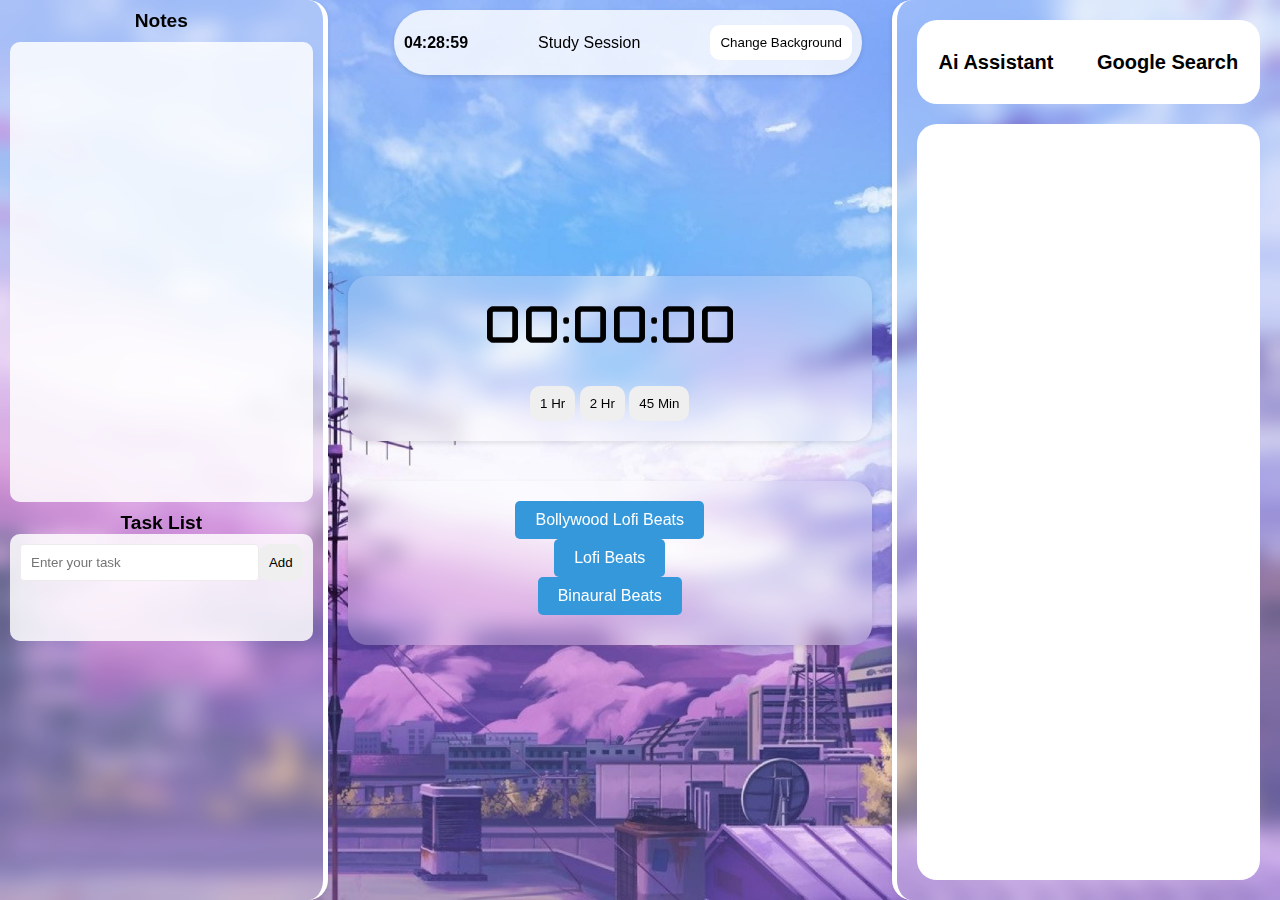
==== secpage.html @ 1f7c900c "Change Position Of Navbar and Set Time on Pomodoro to 0" ====
<!DOCTYPE html>
<html lang="en">

<head>
  <meta charset="UTF-8">
  <meta name="viewport" content="width=device-width, initial-scale=1.0">
  <title>Study Session Website</title>
  <link rel="stylesheet" href="./css/style.css">
</head>

<body>
  <div id="floatingNavbar">
    <div id="timeAndDate"></div>
    <p>Study Session</p>
    <button id="changeBackgroundBtn" onclick="changeBackgroundImage()">Change Background</button>
  </div>
  <div id="left">
    <div id="leftHeading">
      <div>Notes</div>
    </div>
    <div id="notes" contenteditable="true">
      <!-- User's notes go here -->
    </div>
    <div id="leftHeading">
      <div>Task List</div>
      <div class="container">
        <div class="input-container">
          <input type="text" id="taskInput" placeholder="Enter your task">
          <button onclick="addTask()">Add</button>
        </div>
        <ul id="taskList"></ul>
      </div>
    </div>
    <!-- User's task list goes here -->
  </div>
  <div id="middle">
    <div id="pomodoro">
      <div id="clock" class="flip-clock">00:00:00</div>
      <div id="buttons">
        <button onclick="startTimer(60*60)">1 Hr</button>
        <button onclick="startTimer(2*60*60)">2 Hr</button>
        <button onclick="startTimer(45*60)">45 Min</button>
      </div>
    </div>
    <div id="audioSection">
      <button class="audioButton" onclick="playAudio('audio1.mp3')">Bollywood Lofi Beats</button>
      <button class="audioButton" onclick="playAudio('audio2.mp3')">Lofi Beats</button>
      <button class="audioButton" onclick="playAudio('audio3.mp3')">Binaural Beats</button>
      <div id="audioInfo"></div>
    </div>
  </div>
  <div id="right">
    <div id="tabs">
      <div id="chatTab" onclick="showIframe('chatgpt')">Ai Assistant</div>
      <div id="searchTab" onclick="showIframe('google')">Google Search</div>
    </div>
    <div id="iframeContainer">
      <iframe id="chatgpt" src="https://www.blackbox.ai/"></iframe>
      <iframe id="google" src="https://www.google.com/search?igu=1"></iframe>
    </div>
  </div>
  <script src="js/index.js"></script>
</body>

</html>
---- css/style.css ----
@import url('https://fonts.googleapis.com/css2?family=Electrolize&family=Open+Sans&display=swap');

body {
  margin: 0;
  padding: 0;
  font-family: 'Arial', sans-serif;
  display: flex;
  height: 100vh;
  background-size: cover;
  background-position: center;
  background-repeat: no-repeat;
  background-image: url('images/wall1.jpg');
  /* Initial background image */
  transition: background-image 0.5s ease-in-out;
}

#floatingNavbar {
  position: fixed;
  /* Centering and covering 50% width */
  left: 30%;
  width: 35%;
  height: 5%;
  background-color: rgba(255, 255, 255, 0.8);
  padding: 10px;
  margin: 10px;
  box-shadow: 0 2px 5px rgba(0, 0, 0, 0.1);
  z-index: 1000;
  display: flex;
  justify-content: space-between;
  align-items: center;
  border-top-right-radius: 50px;
  border-top-left-radius: 50px;
  border-bottom-right-radius: 50px;
  border-bottom-left-radius: 50px;
}


#leftHeading {
  font-size: 1.2em;
  font-weight: bold;
  margin-bottom: 10px;
  text-align: center;
}

#notes {
  height: 50%;
  padding: 10px;
  margin-bottom: 10px;
  overflow-y: auto;
  background-color: rgba(255, 255, 255, 0.8);
  backdrop-filter: blur(10px);
  border-radius: 10px;
  overflow: hidden;
}

.container {
  padding: 10px;
  margin-bottom: 10px;
  overflow-y: auto;
  background-color: rgba(255, 255, 255, 0.8);
  backdrop-filter: blur(10px);
  border-radius: 10px;
}

#taskList {
  height: max-content;
  padding: 10px;
  margin-bottom: 10px;
  overflow-y: auto;
  border-radius: 10px;
}


.flip-clock {
  display: inline-block;
  font-size: 2em;
  margin-bottom: 10px;
}

.flip-clock__piece {
  display: inline-block;
}

.flip-clock__card {
  display: inline-block;
  position: relative;
  width: 1.5em;
  height: 2em;
  margin: 0 0.1em;
  perspective: 5em;
}

.flip-clock__card__top,
.flip-clock__card__bottom,
.flip-clock__card__back,
.flip-clock__card__back__bottom {
  display: block;
  position: absolute;
  width: 100%;
  height: 100%;
  border-radius: 0.2em;
  box-shadow: 0 0.1em 0.3em rgba(0, 0, 0, 0.2);
  box-sizing: border-box;
}

.flip-clock__card__top,
.flip-clock__card__back__bottom {
  left: 0;
  top: 0;
  background-color: #fff;
  z-index: 1;
}

.flip-clock__card__top {
  z-index: 2;
  transform-origin: 50% 100%;
  transform: rotateX(180deg);
}

.flip-clock__card__bottom,
.flip-clock__card__back {
  left: 0;
  top: 0;
  background-color: #f1f1f1;
  transform-origin: 50% 0%;
}

.flip-clock__card__bottom {
  transform: rotateX(0deg);
}

.flip-clock__card__back {
  transform: rotateX(-180deg);
}

#buttons {
  text-align: center;
  margin-top: 20px;
}

#button {
  padding: 10px;
  font-size: 1em;
  margin: 0 10px;
  cursor: pointer;
}

.audioButton
{
  font-size: 16px;
  padding: 10px 20px;
  background-color: #3498db;
  color: #fff;
  border: none;
  cursor: pointer;
  outline: none;
  border-radius: 5px;
  transition: transform 0.2s ease-in-out;
}

.audioButton:hover {
  transform: scale(1.1);
  background-color: darkblue;
  opacity:1;
  color: #000;
  
}

.audioButton:active {
  transform: scale(0.9);
}
/* 
.audioButton {
  display: flex;
  justify-content: space-evenly;
  align-items: center;
  padding: 10px;
  font-size: 1em;
  margin: 0 10px;
  cursor: pointer;
}
.audioButton:hover{
  transform: scale(20px);
} */

#audioInfo {
  margin-top: 10px;
}

#right {
  width: 30%;
  display: flex;
  flex-direction: column;
}

#tabs {
  height: 10%;
  background-color: #f1f1f1;
  display: flex;
  justify-content: space-around;
  align-items: center;
}

#iframeContainer {
  height: 90%;
}

iframe {
  width: 100%;
  height: 100%;
  border: none;
  display: none;
}

iframe#chatgpt {
  display: block;
}

@keyframes scale {
  0% {
    transform: scale(1);
  }

  100% {
    transform: scale(1.1);
  }
}

#timeAndDate {
  color: #000;
  font-weight: bold;
}

#changeBackgroundBtn {
  padding: 10px;
  background-color: #fff;
  border: none;
  cursor: pointer;
}

/* Frosted Background */
#left {
  width: 25%;
  margin-right: 20px;
  display: flex;
  flex-direction: column;
  background-color: rgba(255, 255, 255, 0.2);
  backdrop-filter: blur(10px);
  /* Frosted glass effect */
  padding: 10px;
  box-shadow: 0 2px 5px rgba(0, 0, 0, 0.1);
  border-right: 5px solid #ffffff;
  border-top-right-radius: 20px;
  border-bottom-right-radius: 20px;
}

#middle {
  width: 40%;
  display: flex;
  flex-direction: column;
  justify-content: center;
  align-items: center;
  padding: 20px;
}

#right {
  width: 30%;
  display: flex;
  margin-left: 20px;
  flex-direction: column;
  background-color: rgba(255, 255, 255, 0.2);
  backdrop-filter: blur(10px);
  /* Frosted glass effect */
  padding: 10px;
  box-shadow: 0 2px 5px rgba(0, 0, 0, 0.1);
  border-left: 5px solid #ffffff;
  border-top-left-radius: 20px;
  border-bottom-left-radius: 20px;
}

#pomodoro {
  width: 100%;
  display: flex;
  flex-direction: column;
  justify-content: center;
  align-items: center;
  padding: 20px;
  margin: 20px;
  background-color: rgba(255, 255, 255, 0.2);
  backdrop-filter: blur(10px);
  box-shadow: 0 2px 5px rgba(0, 0, 0, 0.1);
  border-radius: 20px;
}

#clock {
  font-family: 'Electrolize', sans-serif;
  font-size: 50px;
  font-weight: 800;
}

#audioSection {
  width: 100%;
  bottom: 0;
  position: relative;
  display: flex;
  flex-direction: column;
  justify-content: center;
  align-items: center;
  background-color: rgba(255, 255, 255, 0.2);
  backdrop-filter: blur(10px);
  /* Frosted glass effect */
  margin-top: 20px;
  padding: 20px;
  box-shadow: 0 2px 5px rgba(0, 0, 0, 0.1);
  border-radius: 20px;
}

#tabs {
  border-radius: 20px;
  margin: 10px;
  background-color: white;
  font-size: 20px;
  font-weight: 700;
  font-family: 'Gill Sans', 'Gill Sans MT', Calibri, 'Trebuchet MS', sans-serif;
}

#iframeContainer {
  border-radius: 20px;
  margin: 10px;
  background-color: white;
}

#chatgpt,
#google {
  border-radius: 20px;
}

/* Testing UI  */

.input-container {
  display: flex;
  margin-bottom: 20px;
}

input {
  flex: auto;
  padding: 10px;
  border: 1px solid #edebeb;
  border-radius: 4px;
}

button {
  padding: 10px;
  /* background-color: #4caf50;  */
  /* color: #fff;  */
  border: none;
  border-radius: 10px;
  cursor: pointer;
}

button:hover {
  background-color: #b54667;
}

ul {
  list-style-type: none;
  padding: 0;
}

li {
  display: flex;
  align-items: center;
  margin-bottom: 10px;
  padding: 5%;
  background-color: white;
  border: 1px solid #edebeb;
  border-radius: 10px;
}

.checkbox {
  margin-right: 10px;
}
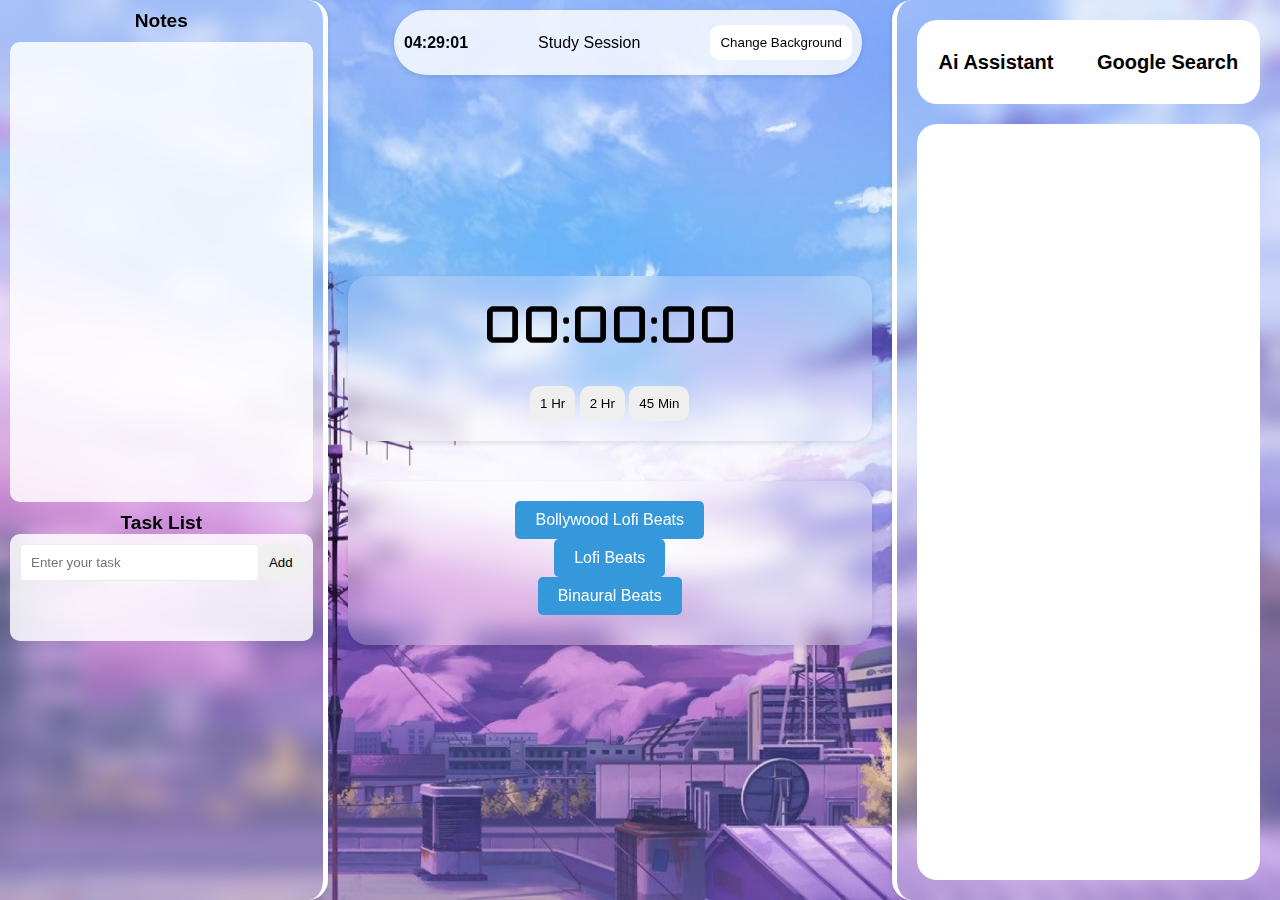
==== commit 845357e5: "added music" ====
--- a/secpage.html
+++ b/secpage.html
@@ -43,8 +43,8 @@
       </div>
     </div>
     <div id="audioSection">
-      <button class="audioButton" onclick="playAudio('audio1.mp3')">Bollywood Lofi Beats</button>
-      <button class="audioButton" onclick="playAudio('audio2.mp3')">Lofi Beats</button>
+      <button class="audioButton" onclick="playAudio('music/BinauralBeat.mp3')">Bollywood Lofi Beats</button>
+      <button class="audioButton" onclick="playAudio('music/Bollywood_lofi.mp3')">Lofi Beats</button>
       <button class="audioButton" onclick="playAudio('audio3.mp3')">Binaural Beats</button>
       <div id="audioInfo"></div>
     </div>
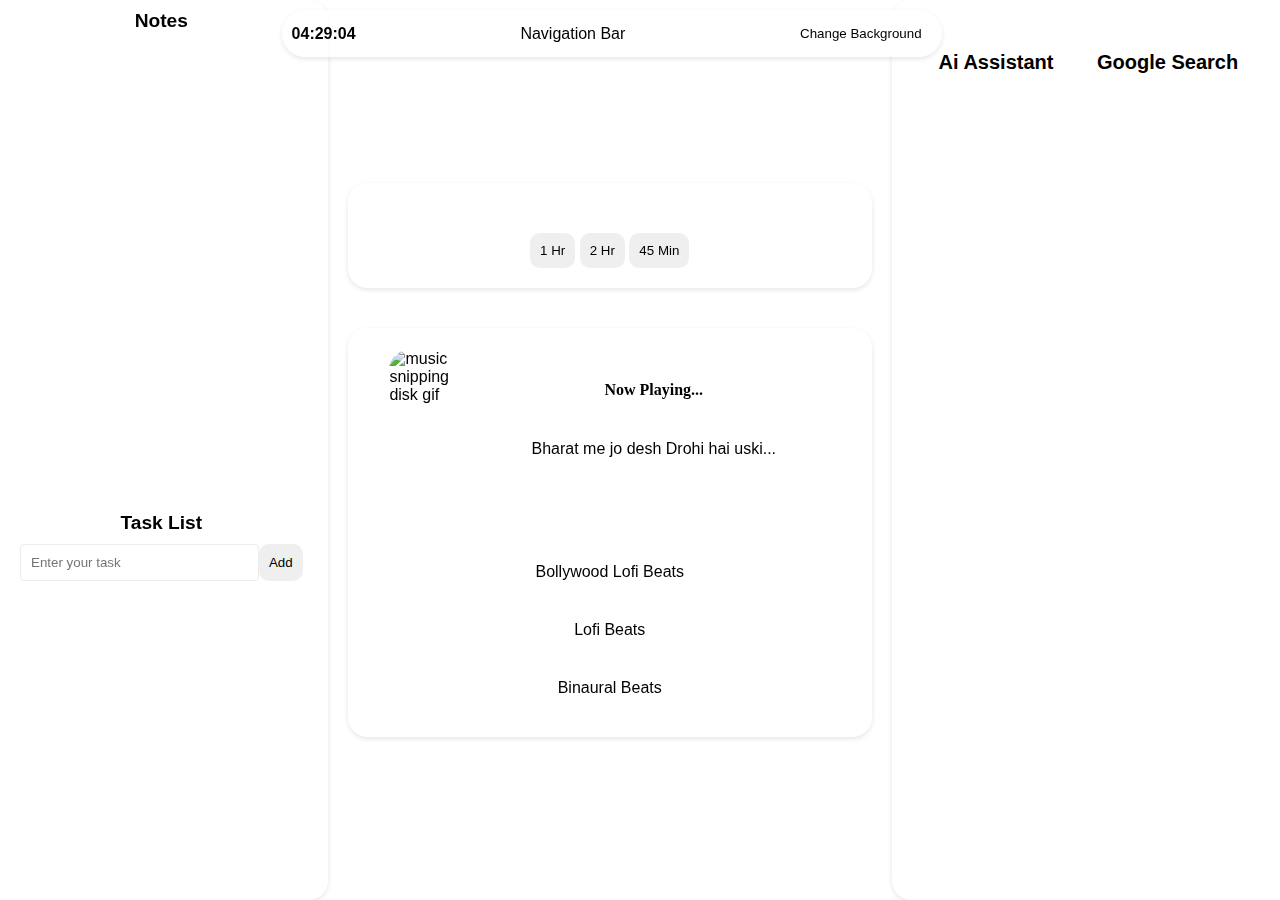
==== commit 652b72f2: "Harshit: Music PLayer" ====
--- a/secpage.html
+++ b/secpage.html
@@ -1,65 +1,110 @@
-<!DOCTYPE html>
+<!doctype html>
 <html lang="en">
+  <head>
+    <meta charset="UTF-8" />
+    <meta name="viewport" content="width=device-width, initial-scale=1.0" />
+    <title>Study Session Website</title>
+    <link rel="stylesheet" href="./css/style.css" />
+  </head>
 
-<head>
-  <meta charset="UTF-8">
-  <meta name="viewport" content="width=device-width, initial-scale=1.0">
-  <title>Study Session Website</title>
-  <link rel="stylesheet" href="./css/style.css">
-</head>
-
-<body>
-  <div id="floatingNavbar">
-    <div id="timeAndDate"></div>
-    <p>Study Session</p>
-    <button id="changeBackgroundBtn" onclick="changeBackgroundImage()">Change Background</button>
-  </div>
-  <div id="left">
-    <div id="leftHeading">
-      <div>Notes</div>
+  <!-- font awesome icons -->
+  <link
+    rel="stylesheet"
+    href="https://cdnjs.cloudflare.com/ajax/libs/font-awesome/6.4.2/css/all.min.css"
+    integrity="sha512-z3gLpd7yknf1YoNbCzqRKc4qyor8gaKU1qmn+CShxbuBusANI9QpRohGBreCFkKxLhei6S9CQXFEbbKuqLg0DA=="
+    crossorigin="anonymous"
+    referrerpolicy="no-referrer"
+  />
+  <body>
+    <div id="floatingNavbar">
+      <div id="timeAndDate"></div>
+      <p>Navigation Bar</p>
+      <button id="changeBackgroundBtn" onclick="changeBackgroundImage()">
+        Change Background
+      </button>
     </div>
-    <div id="notes" contenteditable="true">
-      <!-- User's notes go here -->
+    <div id="left">
+      <div id="leftHeading">
+        <div>Notes</div>
+      </div>
+      <div id="notes" contenteditable="true">
+        <!-- User's notes go here -->
+      </div>
+      <div id="leftHeading">
+        <div>Task List</div>
+        <div class="container">
+          <div class="input-container">
+            <input type="text" id="taskInput" placeholder="Enter your task" />
+            <button onclick="addTask()">Add</button>
+          </div>
+          <ul id="taskList"></ul>
+        </div>
+      </div>
+      <!-- User's task list goes here -->
     </div>
-    <div id="leftHeading">
-      <div>Task List</div>
-      <div class="container">
-        <div class="input-container">
-          <input type="text" id="taskInput" placeholder="Enter your task">
-          <button onclick="addTask()">Add</button>
+    <div id="middle">
+      <div id="pomodoro">
+        <div id="clock" class="flip-clock active"></div>
+        <div id="buttons">
+          <button onclick="startTimer(60*60)">1 Hr</button>
+          <button onclick="startTimer(2*60*60)">2 Hr</button>
+          <button onclick="startTimer(45*60)">45 Min</button>
+          <button
+            id="pomodoroButton"
+            class="pomodoroPause"
+            onclick="pausePomodoro()"
+            style="
+              padding: 10px 100px 10px 100px;
+              margin: 10px 0px;
+              transition: all ease-in-out 0.2s;
+            "
+          >
+            <i id="pauseIcon" class="fa fa-pause"></i>
+          </button>
         </div>
-        <ul id="taskList"></ul>
+      </div>
+      <div id="audioSection">
+        <div class="nowPlayingSection">
+          <img
+            src="https://media.tenor.com/bUDsN9jYARQAAAAC/disc-music.gif"
+            alt="music snipping disk gif"
+          />
+          <div class="musicPlayer">
+            <div class="musicPlayerHeader">
+              <h4>Now Playing...</h4>
+              <p>Bharat me jo desh Drohi hai uski...</p>
+            </div>
+            <div class="musicPlayerNav">
+              <i class="fa-solid fa-angle-left"></i>
+              <i class="fa-solid fa-pause"></i>
+              <i class="fa-solid fa-angle-right"></i>
+            </div>
+          </div>
+        </div>
+        <div class="audioButtonContainer">
+          <button class="audioButton" onclick="playAudio('audio1.mp3')">
+            Bollywood Lofi Beats
+          </button>
+          <button class="audioButton" onclick="playAudio('audio2.mp3')">
+            Lofi Beats
+          </button>
+          <button class="audioButton" onclick="playAudio('audio3.mp3')">
+            Binaural Beats
+          </button>
+        </div>
       </div>
     </div>
-    <!-- User's task list goes here -->
-  </div>
-  <div id="middle">
-    <div id="pomodoro">
-      <div id="clock" class="flip-clock">00:00:00</div>
-      <div id="buttons">
-        <button onclick="startTimer(60*60)">1 Hr</button>
-        <button onclick="startTimer(2*60*60)">2 Hr</button>
-        <button onclick="startTimer(45*60)">45 Min</button>
+    <div id="right">
+      <div id="tabs">
+        <div id="chatTab" onclick="showIframe('chatgpt')">Ai Assistant</div>
+        <div id="searchTab" onclick="showIframe('google')">Google Search</div>
+      </div>
+      <div id="iframeContainer">
+        <iframe id="chatgpt" src="https://www.blackbox.ai/"></iframe>
+        <iframe id="google" src="https://www.google.com/search?igu=1"></iframe>
       </div>
     </div>
-    <div id="audioSection">
-      <button class="audioButton" onclick="playAudio('music/BinauralBeat.mp3')">Bollywood Lofi Beats</button>
-      <button class="audioButton" onclick="playAudio('music/Bollywood_lofi.mp3')">Lofi Beats</button>
-      <button class="audioButton" onclick="playAudio('audio3.mp3')">Binaural Beats</button>
-      <div id="audioInfo"></div>
-    </div>
-  </div>
-  <div id="right">
-    <div id="tabs">
-      <div id="chatTab" onclick="showIframe('chatgpt')">Ai Assistant</div>
-      <div id="searchTab" onclick="showIframe('google')">Google Search</div>
-    </div>
-    <div id="iframeContainer">
-      <iframe id="chatgpt" src="https://www.blackbox.ai/"></iframe>
-      <iframe id="google" src="https://www.google.com/search?igu=1"></iframe>
-    </div>
-  </div>
-  <script src="js/index.js"></script>
-</body>
+    <script src="js/index.js"></script>
+  </body>
+</html>
 
-</html>--- a/css/style.css
+++ b/css/style.css
@@ -1,28 +1,28 @@
-@import url('https://fonts.googleapis.com/css2?family=Electrolize&family=Open+Sans&display=swap');
+@import url("https://fonts.googleapis.com/css2?family=Electrolize&family=Open+Sans&display=swap");
 
 body {
   margin: 0;
   padding: 0;
-  font-family: 'Arial', sans-serif;
+  font-family: "Arial", sans-serif;
   display: flex;
   height: 100vh;
   background-size: cover;
   background-position: center;
   background-repeat: no-repeat;
-  background-image: url('images/wall1.jpg');
+  background-image: url("images/wall1.jpg");
   /* Initial background image */
   transition: background-image 0.5s ease-in-out;
 }
 
 #floatingNavbar {
   position: fixed;
+  top: 10px;
+  left: 22%;
   /* Centering and covering 50% width */
-  left: 30%;
-  width: 35%;
-  height: 5%;
+  width: 50%;
+  height: 3%;
   background-color: rgba(255, 255, 255, 0.8);
   padding: 10px;
-  margin: 10px;
   box-shadow: 0 2px 5px rgba(0, 0, 0, 0.1);
   z-index: 1000;
   display: flex;
@@ -34,7 +34,6 @@
   border-bottom-left-radius: 50px;
 }
 
-
 #leftHeading {
   font-size: 1.2em;
   font-weight: bold;
@@ -69,7 +68,6 @@
   overflow-y: auto;
   border-radius: 10px;
 }
-
 
 .flip-clock {
   display: inline-block;
@@ -145,12 +143,78 @@
   cursor: pointer;
 }
 
-.audioButton
-{
+#audioSection {
+  width: 100%;
+  display: flex;
+  justify-content: center;
+  flex-direction: column;
+  align-items: center;
+  margin-top: 20px;
+}
+#audioSection > div > img {
+  max-inline-size: 20%;
+  block-size: auto;
+  border-radius: 20px;
+}
+.audioButtonContainer {
+  display: flex;
+  flex-direction: column;
+}
+.nowPlayingSection {
+  border: 2px solid white;
+  border-radius: 20px;
+  display: flex;
+}
+.musicPlayer {
+  display: flex;
+  align-items: center;
+  justify-content: space-evenly;
+  flex-direction: column;
+  margin: 0 auto;
+}
+
+.musicPlayerHeader {
+  max-width: inherit;
+  h4 {
+    text-align: center;
+    padding: 10px;
+    color: black;
+    font-style: 2rem;
+    background: white;
+    border-radius: 20px;
+    font-style: bold;
+    font-family: "JetBrains Mono";
+  }
+
+  p {
+    color: black;
+    overflow: auto;
+    background: white;
+    padding: 10px;
+    border-radius: 20px;
+  }
+}
+.musicPlayerNav {
+  background: white;
+  border-radius: 20px;
+  i {
+    font-size: 32px;
+    padding: 0 10px 0 10px;
+  }
+  i:hover {
+    transition: ease-in-out 0.4s;
+    color: cyan;
+    cursor: pointer;
+  }
+  margin: 10px;
+}
+
+.audioButton {
   font-size: 16px;
   padding: 10px 20px;
-  background-color: #3498db;
-  color: #fff;
+  background-color: white;
+  margin: 10px;
+  color: black;
   border: none;
   cursor: pointer;
   outline: none;
@@ -161,9 +225,8 @@
 .audioButton:hover {
   transform: scale(1.1);
   background-color: darkblue;
-  opacity:1;
+  opacity: 1;
   color: #000;
-  
 }
 
 .audioButton:active {
@@ -260,6 +323,7 @@
   flex-direction: column;
   justify-content: center;
   align-items: center;
+  /* Frosted glass effect */
   padding: 20px;
 }
 
@@ -293,15 +357,14 @@
 }
 
 #clock {
-  font-family: 'Electrolize', sans-serif;
-  font-size: 50px;
-  font-weight: 800;
+  font-family: "Electrolize", sans-serif;
+}
+.pomodoroPause {
+  padding: 10px;
 }
 
 #audioSection {
   width: 100%;
-  bottom: 0;
-  position: relative;
   display: flex;
   flex-direction: column;
   justify-content: center;
@@ -321,7 +384,7 @@
   background-color: white;
   font-size: 20px;
   font-weight: 700;
-  font-family: 'Gill Sans', 'Gill Sans MT', Calibri, 'Trebuchet MS', sans-serif;
+  font-family: "Gill Sans", "Gill Sans MT", Calibri, "Trebuchet MS", sans-serif;
 }
 
 #iframeContainer {
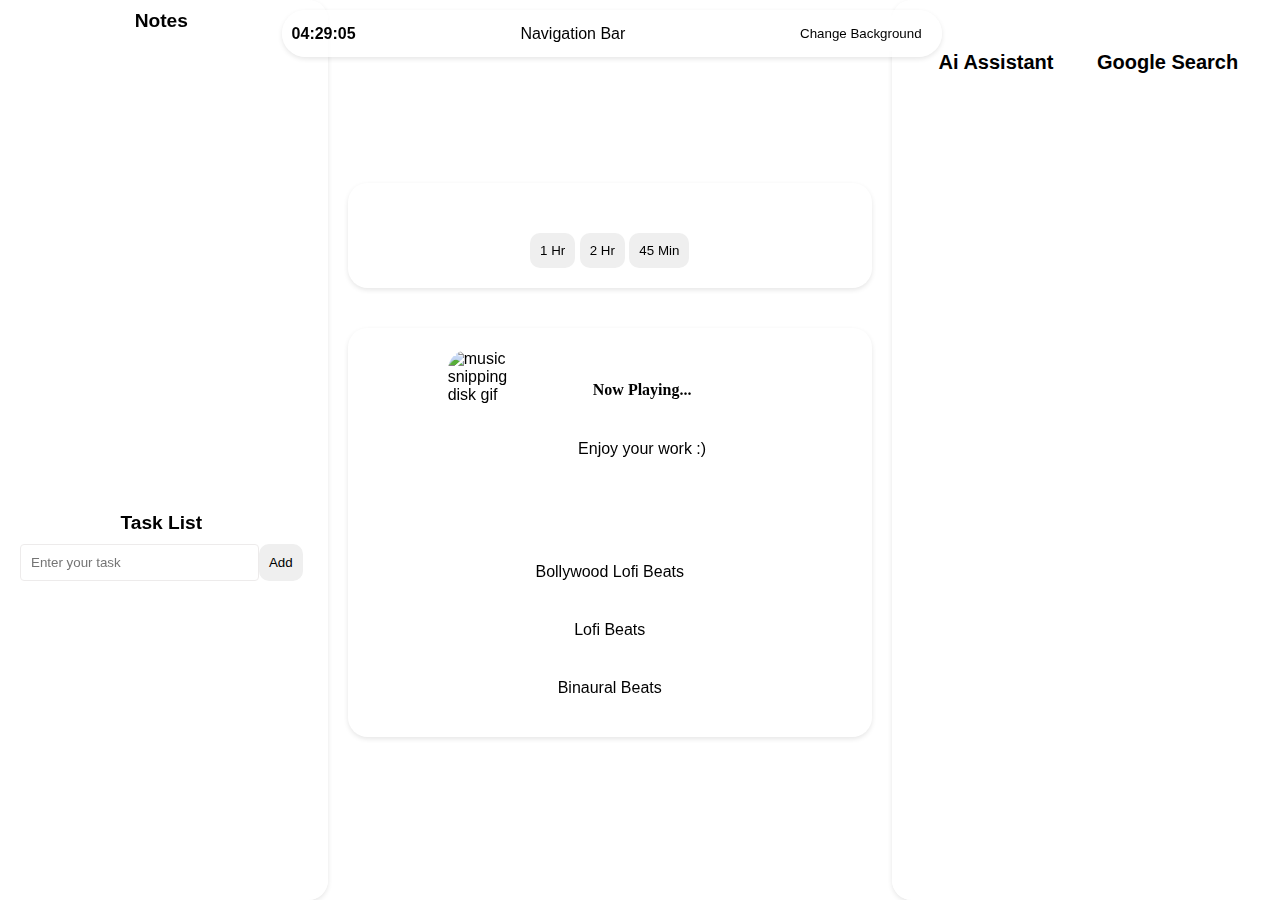
==== commit 8aeb655a: "Fixed indexing" ====
--- a/secpage.html
+++ b/secpage.html
@@ -68,11 +68,12 @@
           <img
             src="https://media.tenor.com/bUDsN9jYARQAAAAC/disc-music.gif"
             alt="music snipping disk gif"
+            height="30px"
           />
           <div class="musicPlayer">
             <div class="musicPlayerHeader">
               <h4>Now Playing...</h4>
-              <p>Bharat me jo desh Drohi hai uski...</p>
+              <p>Enjoy your work :) </p>
             </div>
             <div class="musicPlayerNav">
               <i class="fa-solid fa-angle-left"></i>
@@ -82,13 +83,13 @@
           </div>
         </div>
         <div class="audioButtonContainer">
-          <button class="audioButton" onclick="playAudio('audio1.mp3')">
+          <button class="audioButton" onclick="playAudio('music/Bollywood_lofi.mp3')">
             Bollywood Lofi Beats
           </button>
-          <button class="audioButton" onclick="playAudio('audio2.mp3')">
+          <button class="audioButton" onclick="playAudio('music/BinauralBeat.mp3')">
             Lofi Beats
           </button>
-          <button class="audioButton" onclick="playAudio('audio3.mp3')">
+          <button class="audioButton" onclick="playAudio('music/audio3.mp3')">
             Binaural Beats
           </button>
         </div>
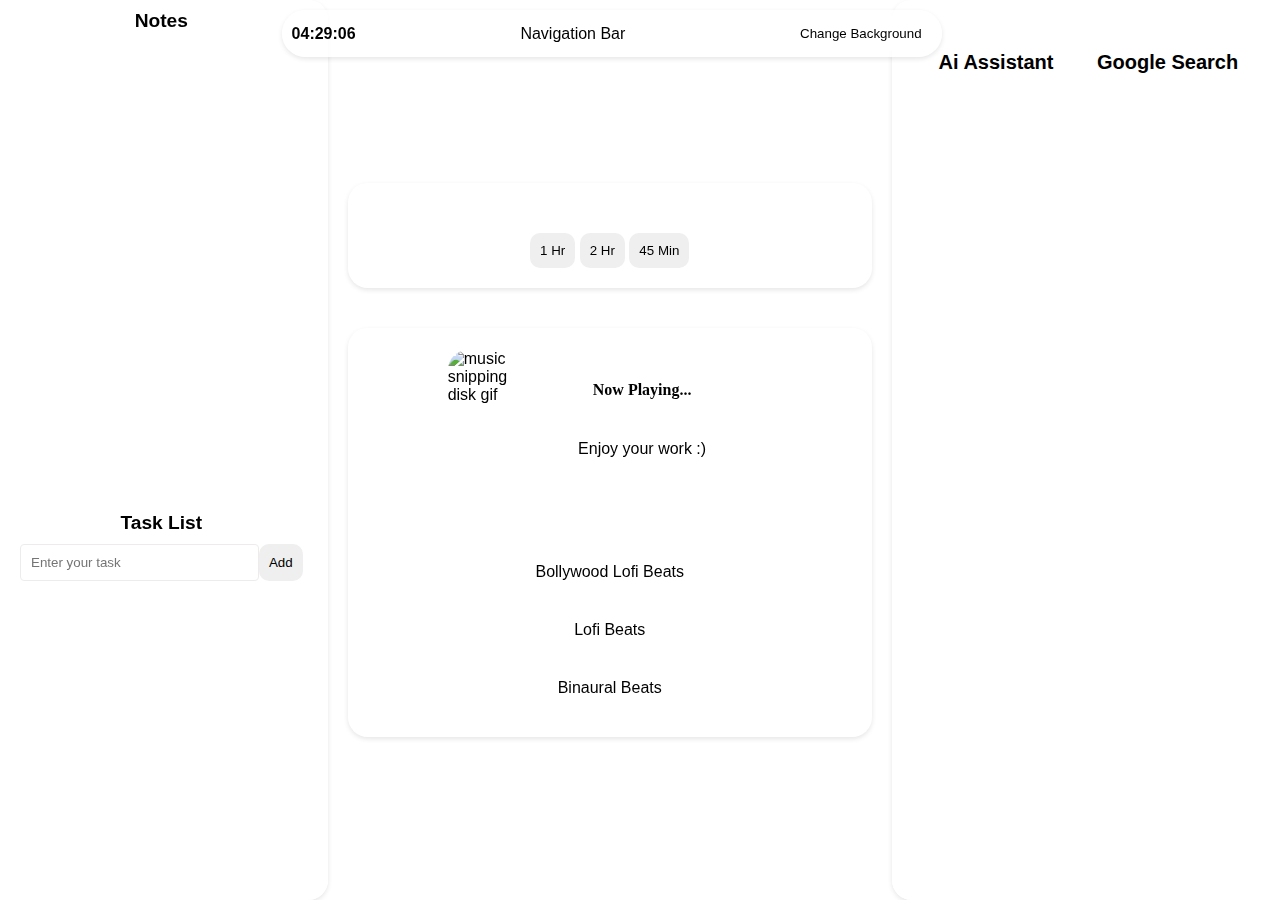
==== commit 4219b3d3: "Fixed Audio" ====
--- a/secpage.html
+++ b/secpage.html
@@ -77,7 +77,7 @@
             </div>
             <div class="musicPlayerNav">
               <i class="fa-solid fa-angle-left"></i>
-              <i class="fa-solid fa-pause"></i>
+              <i class="fa-solid fa-pause" onclick="playPause()"></i>
               <i class="fa-solid fa-angle-right"></i>
             </div>
           </div>
@@ -86,10 +86,10 @@
           <button class="audioButton" onclick="playAudio('music/Bollywood_lofi.mp3')">
             Bollywood Lofi Beats
           </button>
-          <button class="audioButton" onclick="playAudio('music/BinauralBeat.mp3')">
+          <button class="audioButton" onclick="playAudio('music/audio3.mp3')">
             Lofi Beats
           </button>
-          <button class="audioButton" onclick="playAudio('music/audio3.mp3')">
+          <button class="audioButton" onclick="playAudio('music/BinauralBeat.mp3')">
             Binaural Beats
           </button>
         </div>
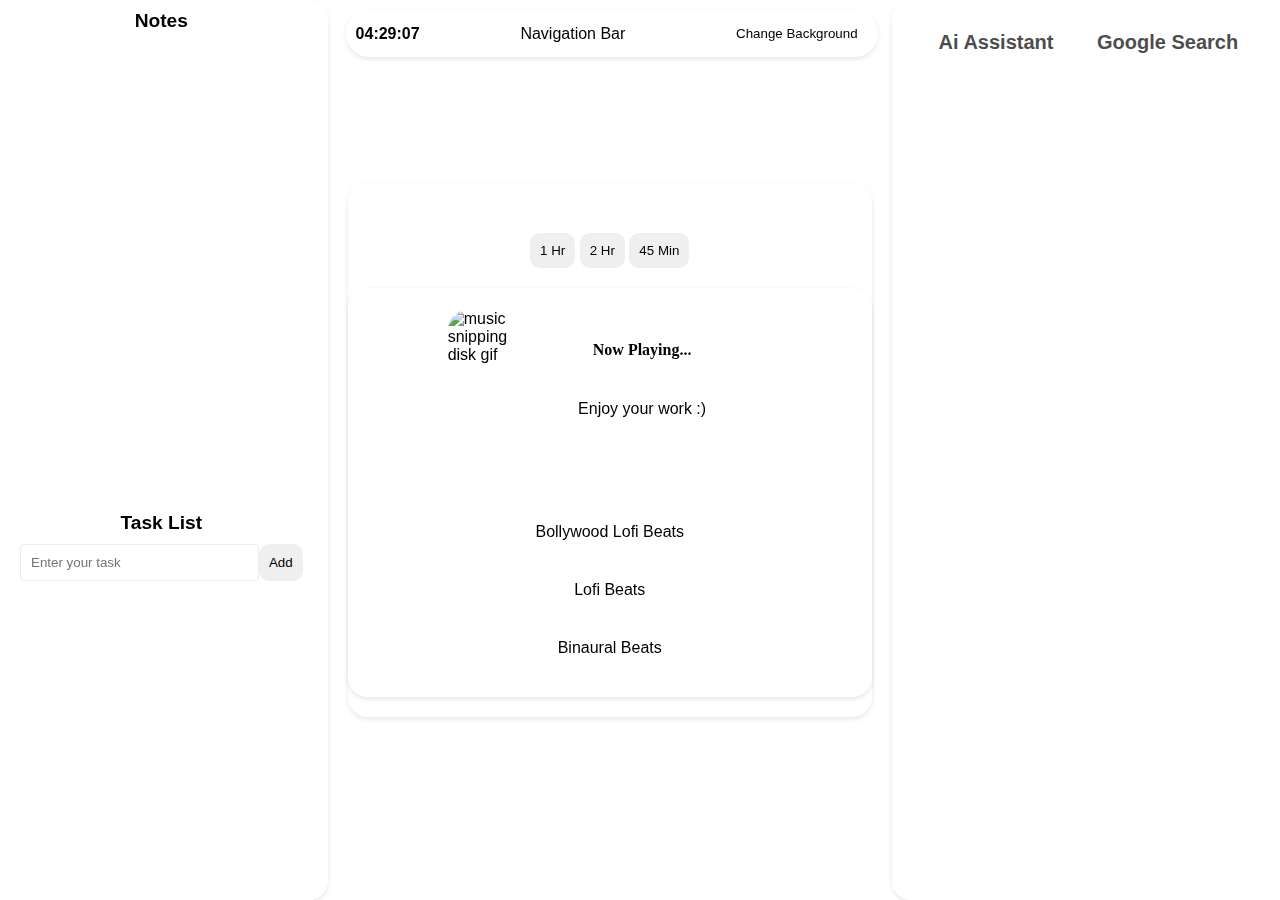
==== commit 9007bcc2: "Fixed Audio" ====
--- a/secpage.html
+++ b/secpage.html
@@ -1,67 +1,59 @@
 <!doctype html>
 <html lang="en">
-  <head>
-    <meta charset="UTF-8" />
-    <meta name="viewport" content="width=device-width, initial-scale=1.0" />
-    <title>Study Session Website</title>
-    <link rel="stylesheet" href="./css/style.css" />
-  </head>
 
-  <!-- font awesome icons -->
-  <link
-    rel="stylesheet"
-    href="https://cdnjs.cloudflare.com/ajax/libs/font-awesome/6.4.2/css/all.min.css"
-    integrity="sha512-z3gLpd7yknf1YoNbCzqRKc4qyor8gaKU1qmn+CShxbuBusANI9QpRohGBreCFkKxLhei6S9CQXFEbbKuqLg0DA=="
-    crossorigin="anonymous"
-    referrerpolicy="no-referrer"
-  />
-  <body>
-    <div id="floatingNavbar">
-      <div id="timeAndDate"></div>
-      <p>Navigation Bar</p>
-      <button id="changeBackgroundBtn" onclick="changeBackgroundImage()">
-        Change Background
-      </button>
+<head>
+  <meta charset="UTF-8" />
+  <meta name="viewport" content="width=device-width, initial-scale=1.0" />
+  <title>Study Session Website</title>
+  <link rel="stylesheet" href="./css/style.css" />
+</head>
+
+<!-- font awesome icons -->
+<link rel="stylesheet" href="https://cdnjs.cloudflare.com/ajax/libs/font-awesome/6.4.2/css/all.min.css"
+  integrity="sha512-z3gLpd7yknf1YoNbCzqRKc4qyor8gaKU1qmn+CShxbuBusANI9QpRohGBreCFkKxLhei6S9CQXFEbbKuqLg0DA=="
+  crossorigin="anonymous" referrerpolicy="no-referrer" />
+
+<body>
+  <div id="floatingNavbar">
+    <div id="timeAndDate"></div>
+    <p>Navigation Bar</p>
+    <button id="changeBackgroundBtn" onclick="changeBackgroundImage()">
+      Change Background
+    </button>
+  </div>
+  <div id="left">
+    <div id="leftHeading">
+      <div>Notes</div>
     </div>
-    <div id="left">
-      <div id="leftHeading">
-        <div>Notes</div>
+    <div id="notes" contenteditable="true">
+      <!-- User's notes go here -->
+    </div>
+    <div id="leftHeading">
+      <div>Task List</div>
+      <div class="container">
+        <div class="input-container">
+          <input type="text" id="taskInput" placeholder="Enter your task" />
+          <button onclick="addTask()">Add</button>
+        </div>
+        <ul id="taskList"></ul>
       </div>
-      <div id="notes" contenteditable="true">
-        <!-- User's notes go here -->
-      </div>
-      <div id="leftHeading">
-        <div>Task List</div>
-        <div class="container">
-          <div class="input-container">
-            <input type="text" id="taskInput" placeholder="Enter your task" />
-            <button onclick="addTask()">Add</button>
-          </div>
-          <ul id="taskList"></ul>
-        </div>
-      </div>
-      <!-- User's task list goes here -->
     </div>
-    <div id="middle">
-      <div id="pomodoro">
-        <div id="clock" class="flip-clock active"></div>
-        <div id="buttons">
-          <button onclick="startTimer(60*60)">1 Hr</button>
-          <button onclick="startTimer(2*60*60)">2 Hr</button>
-          <button onclick="startTimer(45*60)">45 Min</button>
-          <button
-            id="pomodoroButton"
-            class="pomodoroPause"
-            onclick="pausePomodoro()"
-            style="
+    <!-- User's task list goes here -->
+  </div>
+  <div id="middle">
+    <div id="pomodoro">
+      <div id="clock" class="flip-clock active"></div>
+      <div id="buttons">
+        <button onclick="startTimer(60*60)">1 Hr</button>
+        <button onclick="startTimer(2*60*60)">2 Hr</button>
+        <button onclick="startTimer(45*60)">45 Min</button>
+        <button id="pomodoroButton" class="pomodoroPause" onclick="pausePomodoro()" style="
               padding: 10px 100px 10px 100px;
               margin: 10px 0px;
               transition: all ease-in-out 0.2s;
-            "
-          >
-            <i id="pauseIcon" class="fa fa-pause"></i>
-          </button>
-        </div>
+            ">
+          <i id="pauseIcon" class="fa fa-pause"></i>
+        </button>
       </div>
       <div id="audioSection">
         <div class="nowPlayingSection">
@@ -95,17 +87,18 @@
         </div>
       </div>
     </div>
-    <div id="right">
-      <div id="tabs">
-        <div id="chatTab" onclick="showIframe('chatgpt')">Ai Assistant</div>
-        <div id="searchTab" onclick="showIframe('google')">Google Search</div>
-      </div>
-      <div id="iframeContainer">
-        <iframe id="chatgpt" src="https://www.blackbox.ai/"></iframe>
-        <iframe id="google" src="https://www.google.com/search?igu=1"></iframe>
-      </div>
+  </div>
+  <div id="right">
+    <div id="tabs">
+      <div id="chatTab" onclick="showIframe('chatgpt')">Ai Assistant</div>
+      <div id="searchTab" onclick="showIframe('google')">Google Search</div>
     </div>
-    <script src="js/index.js"></script>
-  </body>
-</html>
+    <div id="iframeContainer">
+      <iframe id="chatgpt" src="https://www.blackbox.ai/"></iframe>
+      <iframe id="google" src="https://www.google.com/search?igu=1"></iframe>
+    </div>
+  </div>
+  <script src="js/index.js"></script>
+</body>
 
+</html>--- a/css/style.css
+++ b/css/style.css
@@ -17,9 +17,9 @@
 #floatingNavbar {
   position: fixed;
   top: 10px;
-  left: 22%;
+  left: 27%;
   /* Centering and covering 50% width */
-  width: 50%;
+  width: 40%;
   height: 3%;
   background-color: rgba(255, 255, 255, 0.8);
   padding: 10px;
@@ -47,7 +47,7 @@
   margin-bottom: 10px;
   overflow-y: auto;
   background-color: rgba(255, 255, 255, 0.8);
-  backdrop-filter: blur(10px);
+  /* backdrop-filter: blur(10px); */
   border-radius: 10px;
   overflow: hidden;
 }
@@ -257,7 +257,8 @@
 }
 
 #tabs {
-  height: 10%;
+  height: 5%;
+  opacity: 0.7;
   background-color: #f1f1f1;
   display: flex;
   justify-content: space-around;
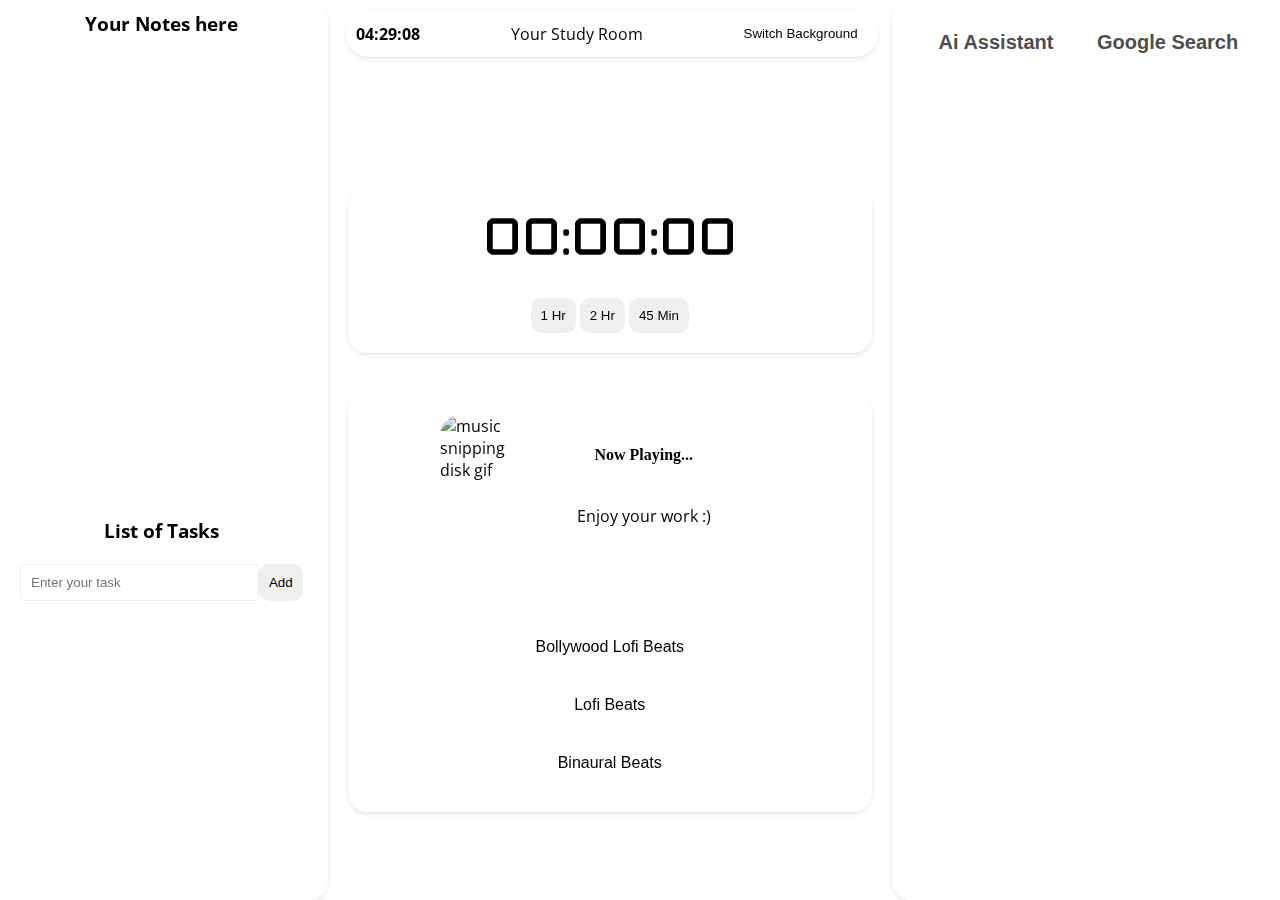
==== commit c9e9322d: "Final Commit Thank you soo Much Rohit Achari Thank you soo Much Varun Gaur Thank you soo Much Vansh " ====
--- a/secpage.html
+++ b/secpage.html
@@ -1,3 +1,10 @@
+<!-- This is an OpenSource Project: 
+  Give Credits before using it anywhere and changes.
+  Thanks to 
+  Rohit Vishu Achari
+  Varun Gaur
+  Vansh Dixit
+  for Helping and Fixing everything -->
 <!doctype html>
 <html lang="en">
 
@@ -16,33 +23,34 @@
 <body>
   <div id="floatingNavbar">
     <div id="timeAndDate"></div>
-    <p>Navigation Bar</p>
+    <p>Your Study Room</p>
     <button id="changeBackgroundBtn" onclick="changeBackgroundImage()">
-      Change Background
+      Switch Background
     </button>
   </div>
   <div id="left">
     <div id="leftHeading">
-      <div>Notes</div>
+      <div>Your Notes here</div>
     </div>
     <div id="notes" contenteditable="true">
       <!-- User's notes go here -->
     </div>
     <div id="leftHeading">
-      <div>Task List</div>
-      <div class="container">
-        <div class="input-container">
-          <input type="text" id="taskInput" placeholder="Enter your task" />
-          <button onclick="addTask()">Add</button>
-        </div>
-        <ul id="taskList"></ul>
+      <div>List of Tasks</div>
+    </div>
+    <div class="container">
+      <div class="input-container">
+        <input type="text" id="taskInput" placeholder="Enter your task" />
+        <button onclick="addTask()">Add</button>
       </div>
+      <ul id="taskList"></ul>
     </div>
     <!-- User's task list goes here -->
   </div>
   <div id="middle">
+    <div class="quote-container" id="quoteDisplay"></div>
     <div id="pomodoro">
-      <div id="clock" class="flip-clock active"></div>
+      <div id="clock" class="flip-clock active">00:00:00</div>
       <div id="buttons">
         <button onclick="startTimer(60*60)">1 Hr</button>
         <button onclick="startTimer(2*60*60)">2 Hr</button>
@@ -55,36 +63,36 @@
           <i id="pauseIcon" class="fa fa-pause"></i>
         </button>
       </div>
-      <div id="audioSection">
-        <div class="nowPlayingSection">
-          <img
-            src="https://media.tenor.com/bUDsN9jYARQAAAAC/disc-music.gif"
-            alt="music snipping disk gif"
-            height="30px"
-          />
-          <div class="musicPlayer">
-            <div class="musicPlayerHeader">
-              <h4>Now Playing...</h4>
-              <p>Enjoy your work :) </p>
-            </div>
-            <div class="musicPlayerNav">
-              <i class="fa-solid fa-angle-left"></i>
-              <i class="fa-solid fa-pause" onclick="playPause()"></i>
-              <i class="fa-solid fa-angle-right"></i>
-            </div>
+    </div>
+    <div id="audioSection">
+      <div class="nowPlayingSection">
+        <img
+          src="https://media.tenor.com/bUDsN9jYARQAAAAC/disc-music.gif"
+          alt="music snipping disk gif"
+          height="30px"
+        />
+        <div class="musicPlayer">
+          <div class="musicPlayerHeader">
+            <h4>Now Playing...</h4>
+            <p>Enjoy your work :) </p>
+          </div>
+          <div class="musicPlayerNav">
+            <i class="fa-solid fa-angle-left"></i>
+            <i class="fa-solid fa-pause" onclick="playPause()"></i>
+            <i class="fa-solid fa-angle-right"></i>
           </div>
         </div>
-        <div class="audioButtonContainer">
-          <button class="audioButton" onclick="playAudio('music/Bollywood_lofi.mp3')">
-            Bollywood Lofi Beats
-          </button>
-          <button class="audioButton" onclick="playAudio('music/audio3.mp3')">
-            Lofi Beats
-          </button>
-          <button class="audioButton" onclick="playAudio('music/BinauralBeat.mp3')">
-            Binaural Beats
-          </button>
-        </div>
+      </div>
+      <div class="audioButtonContainer">
+        <button class="audioButton" onclick="playAudio('music/Bollywood_lofi.mp3')">
+          Bollywood Lofi Beats
+        </button>
+        <button class="audioButton" onclick="playAudio('music/audio3.mp3')">
+          Lofi Beats
+        </button>
+        <button class="audioButton" onclick="playAudio('music/BinauralBeat.mp3')">
+          Binaural Beats
+        </button>
       </div>
     </div>
   </div>
--- a/css/style.css
+++ b/css/style.css
@@ -1,15 +1,16 @@
 @import url("https://fonts.googleapis.com/css2?family=Electrolize&family=Open+Sans&display=swap");
+@import url('https://fonts.googleapis.com/css2?family=Open+Sans:wght@500&display=swap');
 
 body {
   margin: 0;
   padding: 0;
-  font-family: "Arial", sans-serif;
+  font-family: 'Open Sans', sans-serif;
   display: flex;
   height: 100vh;
   background-size: cover;
   background-position: center;
   background-repeat: no-repeat;
-  background-image: url("images/wall1.jpg");
+  background-image: url("images/wall4.jpg");
   /* Initial background image */
   transition: background-image 0.5s ease-in-out;
 }
@@ -64,6 +65,7 @@
 #taskList {
   height: max-content;
   padding: 10px;
+  margin-top: 10px;
   margin-bottom: 10px;
   overflow-y: auto;
   border-radius: 10px;
@@ -232,19 +234,6 @@
 .audioButton:active {
   transform: scale(0.9);
 }
-/* 
-.audioButton {
-  display: flex;
-  justify-content: space-evenly;
-  align-items: center;
-  padding: 10px;
-  font-size: 1em;
-  margin: 0 10px;
-  cursor: pointer;
-}
-.audioButton:hover{
-  transform: scale(20px);
-} */
 
 #audioInfo {
   margin-top: 10px;
@@ -359,6 +348,8 @@
 
 #clock {
   font-family: "Electrolize", sans-serif;
+  font-size: 50px;
+  font-weight: 600;
 }
 .pomodoroPause {
   padding: 10px;
@@ -384,6 +375,7 @@
   margin: 10px;
   background-color: white;
   font-size: 20px;
+  cursor: pointer;
   font-weight: 700;
   font-family: "Gill Sans", "Gill Sans MT", Calibri, "Trebuchet MS", sans-serif;
 }
@@ -444,3 +436,13 @@
 .checkbox {
   margin-right: 10px;
 }
+
+.quote-container {
+  width: 100%;
+  background-color: rgba(255, 255, 255, 0.2);
+  backdrop-filter: blur(10px);
+  padding: 20px;
+  margin: 20px;
+  border-radius: 20px;
+  text-align: center;
+}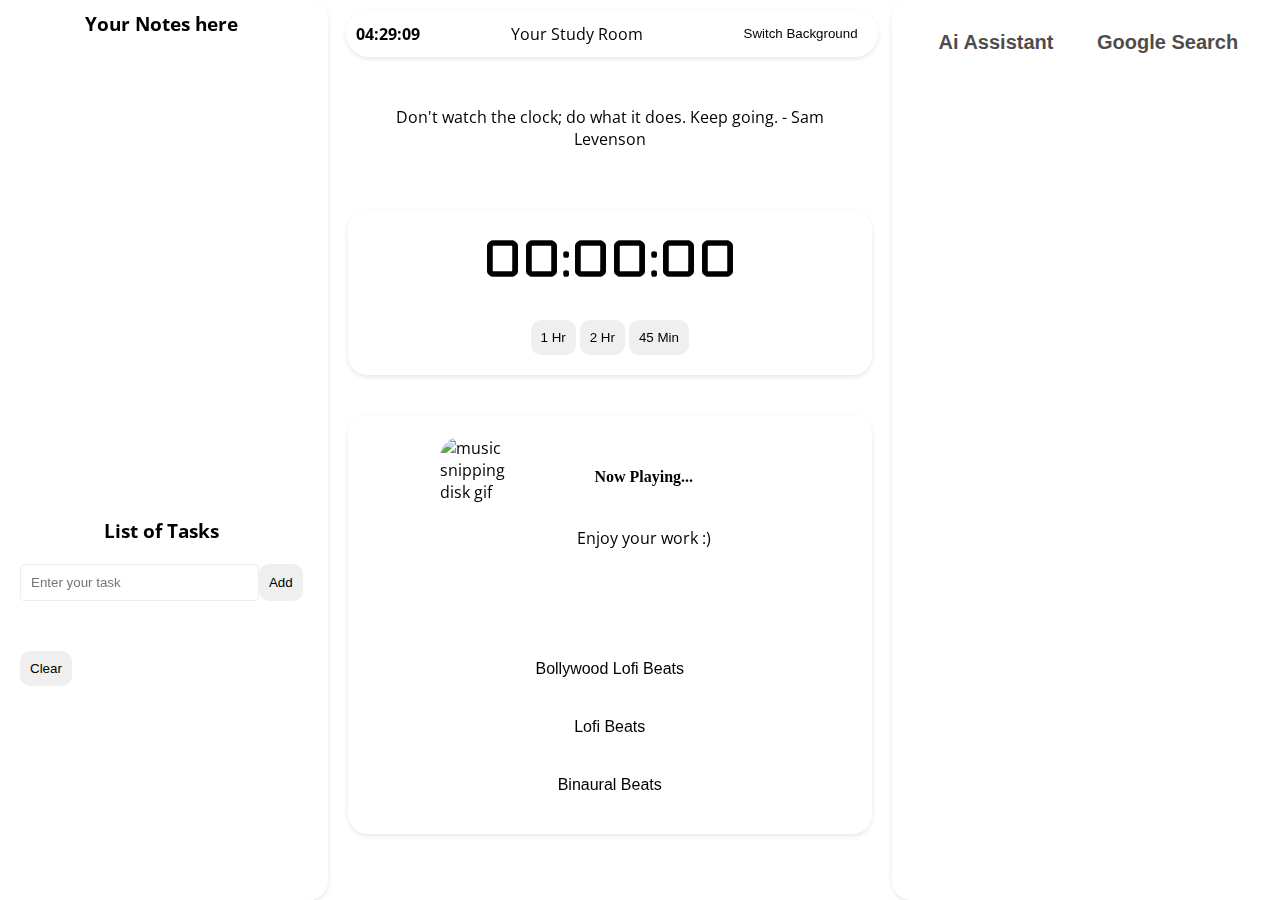
==== commit 3300f432: "Add clear button to TaskList" ====
--- a/secpage.html
+++ b/secpage.html
@@ -28,6 +28,7 @@
       Switch Background
     </button>
   </div>
+
   <div id="left">
     <div id="leftHeading">
       <div>Your Notes here</div>
@@ -44,9 +45,11 @@
         <button onclick="addTask()">Add</button>
       </div>
       <ul id="taskList"></ul>
+      <button onclick="clearTasks()">Clear</button>
     </div>
     <!-- User's task list goes here -->
   </div>
+
   <div id="middle">
     <div class="quote-container" id="quoteDisplay"></div>
     <div id="pomodoro">
@@ -98,7 +101,7 @@
   </div>
   <div id="right">
     <div id="tabs">
-      <div id="chatTab" onclick="showIframe('chatgpt')">Ai Assistant</div>
+      <div id="chatTab"  class="selected" onclick="showIframe('chatgpt')">Ai Assistant</div>
       <div id="searchTab" onclick="showIframe('google')">Google Search</div>
     </div>
     <div id="iframeContainer">
--- a/css/style.css
+++ b/css/style.css
@@ -56,7 +56,7 @@
 .container {
   padding: 10px;
   margin-bottom: 10px;
-  overflow-y: auto;
+  overflow-y: auto; 
   background-color: rgba(255, 255, 255, 0.8);
   backdrop-filter: blur(10px);
   border-radius: 10px;
@@ -432,11 +432,9 @@
   border: 1px solid #edebeb;
   border-radius: 10px;
 }
-
 .checkbox {
   margin-right: 10px;
 }
-
 .quote-container {
   width: 100%;
   background-color: rgba(255, 255, 255, 0.2);
